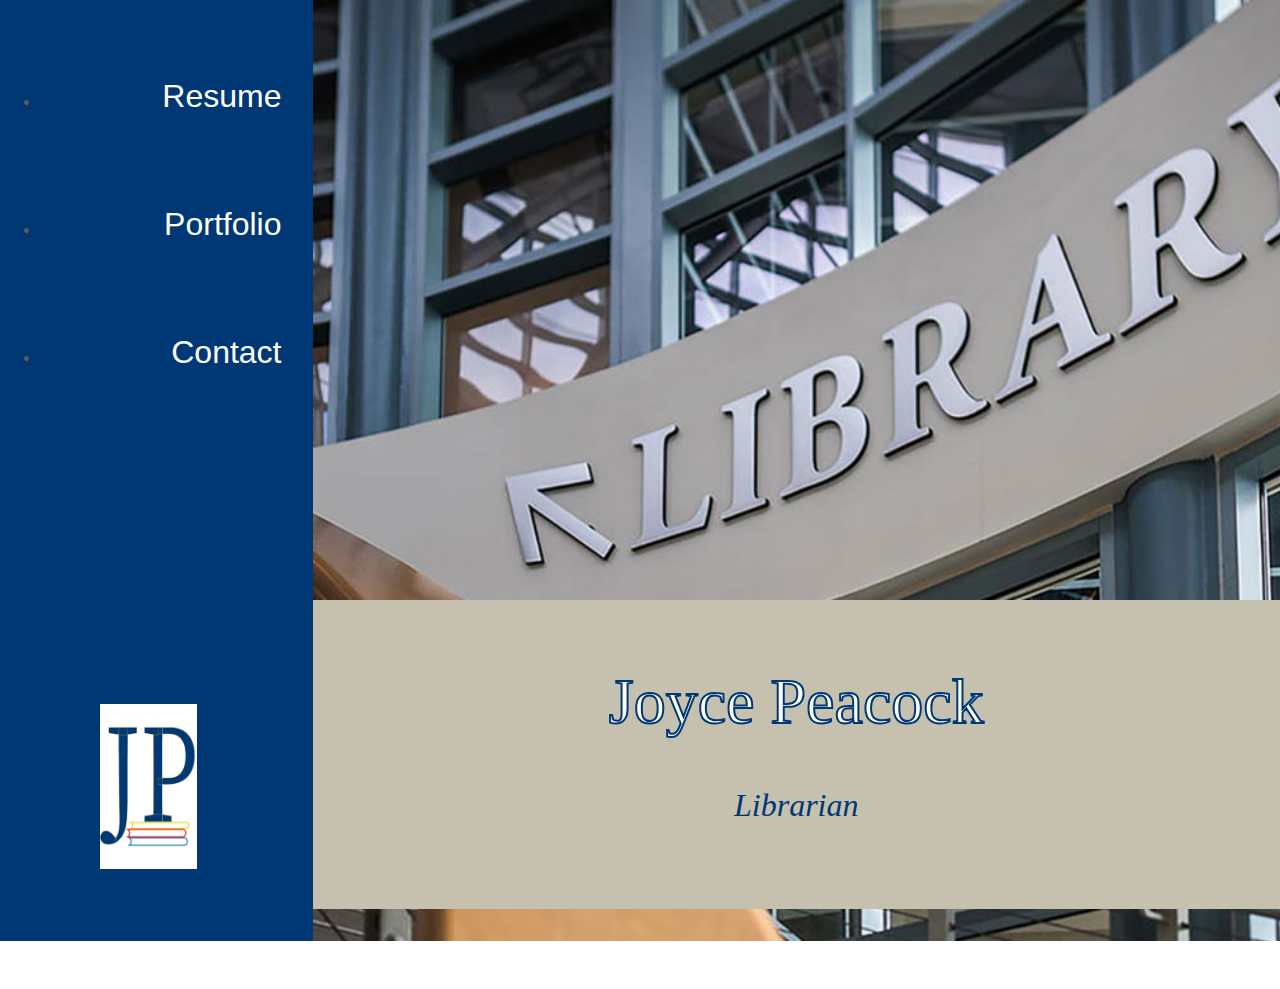
==== index.html @ 55cbd966 "homepage" ====
<!doctype html>
<html class="" lang="en">

  <head>
    <meta charset="utf-8">

    <title>Week 4</title>

    <meta name="description" content="">
    <meta name="viewport" content="width=device-width, initial-scale=1">

    <link rel="stylesheet" href="css/bootstrap.min.css">
    <link rel="stylesheet" href="css/styles.css">

    <script src="https://ajax.googleapis.com/ajax/libs/jquery/3.4.1/jquery.min.js"></script>
    <script src="js/bootstrap.min.js"></script>
    <script src="js/scripts.js"></script>
  </head>

  <body>

<!--initial row-->
<div class="container-flex">
  <div class="row">
    <div class="col-12 col-md-3 justify-content-between menubox">
      <ul class="justify-content-between home-menu">
        <li>
          <a class="nav-link active "href="resume.html" target="_blank" alt="Resume">Resume</a>
        </li>
        <li>
          <a class="nav-link" href="portfolio.html" target="-blank" alt="Portfolio">Portfolio</a>
        </li>
        <li>
          <a class="nav-link" href="contact.html" target="_blank" alt="Contact">Contact</a>
        </li>
      </ul>
      <img src="images/jpfavicon.jpg" class="favicon-home" height="165px" alt="JP">
    </div>
    <div class="col-12 col-md-9 stairs">
      <div class="container-flex justify-content-center">
        <div class="jumbotron">
          <h1>Joyce Peacock</h1>
            <p>Librarian</p>
          </div>
        </div>
      </div>
    </div>
  </div>

	</body>

</html>
---- css/styles.css ----
/* GLOBAL STYLES
-------------------------------------------------- */
/* Padding below the footer and lighter body text */
body {
  padding-bottom: 3rem;
  color: #5a5a5a;
  font-family: trebuchet, sans-serif; }

/* CUSTOMIZE THE CAROUSEL
-------------------------------------------------- */
/* Carousel base class */
.carousel {
  margin-bottom: 4rem; }

/* Since positioning the image, we need to help out the caption */
.carousel-caption {
  bottom: 3rem;
  z-index: 10; }

/* Declare heights because of positioning of img element */
.carousel-item {
  height: 32rem;
  background-color: #777; }

.carousel-item > img {
  position: absolute;
  top: 0;
  left: 0;
  min-width: 100%;
  height: 32rem; }

/* MARKETING CONTENT
-------------------------------------------------- */
/* Center align the text within the three columns below the carousel */
.marketing .col-lg-4 {
  margin-bottom: 1.5rem;
  text-align: center; }

.marketing h2 {
  font-weight: 400; }

.marketing .col-lg-4 p {
  margin-right: .75rem;
  margin-left: .75rem; }

/* Featurettes
------------------------- */
.featurette-divider {
  margin: 5rem 0;
  /* Space out the Bootstrap <hr> more */ }

/* Thin out the marketing headings */
.featurette-heading {
  font-weight: 300;
  line-height: 1;
  letter-spacing: -.05rem; }

/* RESPONSIVE CSS
-------------------------------------------------- */
@media (min-width: 40em) {
  /* Bump up size of carousel content */
  .carousel-caption p {
    margin-bottom: 1.25rem;
    font-size: 1.25rem;
    line-height: 1.4; }
  .featurette-heading {
    font-size: 50px; } }

@media (min-width: 62em) {
  .featurette-heading {
    margin-top: 7rem; } }

/*Homepage*/
.nav-link {
  list-style-type: none;
  text-align: right;
  color: white;
  display: flex;
  flex-direction: column;
  justify-content: space-between;
  font-size: 2em;
  margin-top: 4rem; }
  .nav-link a {
    color: white; }

.menubox {
  background-color: #003876; }

.stairs {
  background-image: url(../images/library_stairs.jpg);
  background-size: cover; }

.jumbotron {
  margin-top: 600px;
  border-radius: 0px;
  margin-left: -15px;
  position: static;
  background: #c6c1af; }
  .jumbotron p {
    text-align: center;
    font-family: calisto, times new roman;
    font-size: 2em;
    font-style: italic;
    color: #003876; }
  .jumbotron h1 {
    font-family: calisto, times new roman;
    font-size: 4em;
    color: white;
    -webkit-text-stroke: 2px #003876;
    text-align: center;
    margin-bottom: 40px; }

.favicon-home {
  margin-top: 20rem;
  display: block;
  margin-left: auto;
  margin-right: auto; }
  @media only screen and (max-width: 978px) {
    .favicon-home {
      display: none; } }
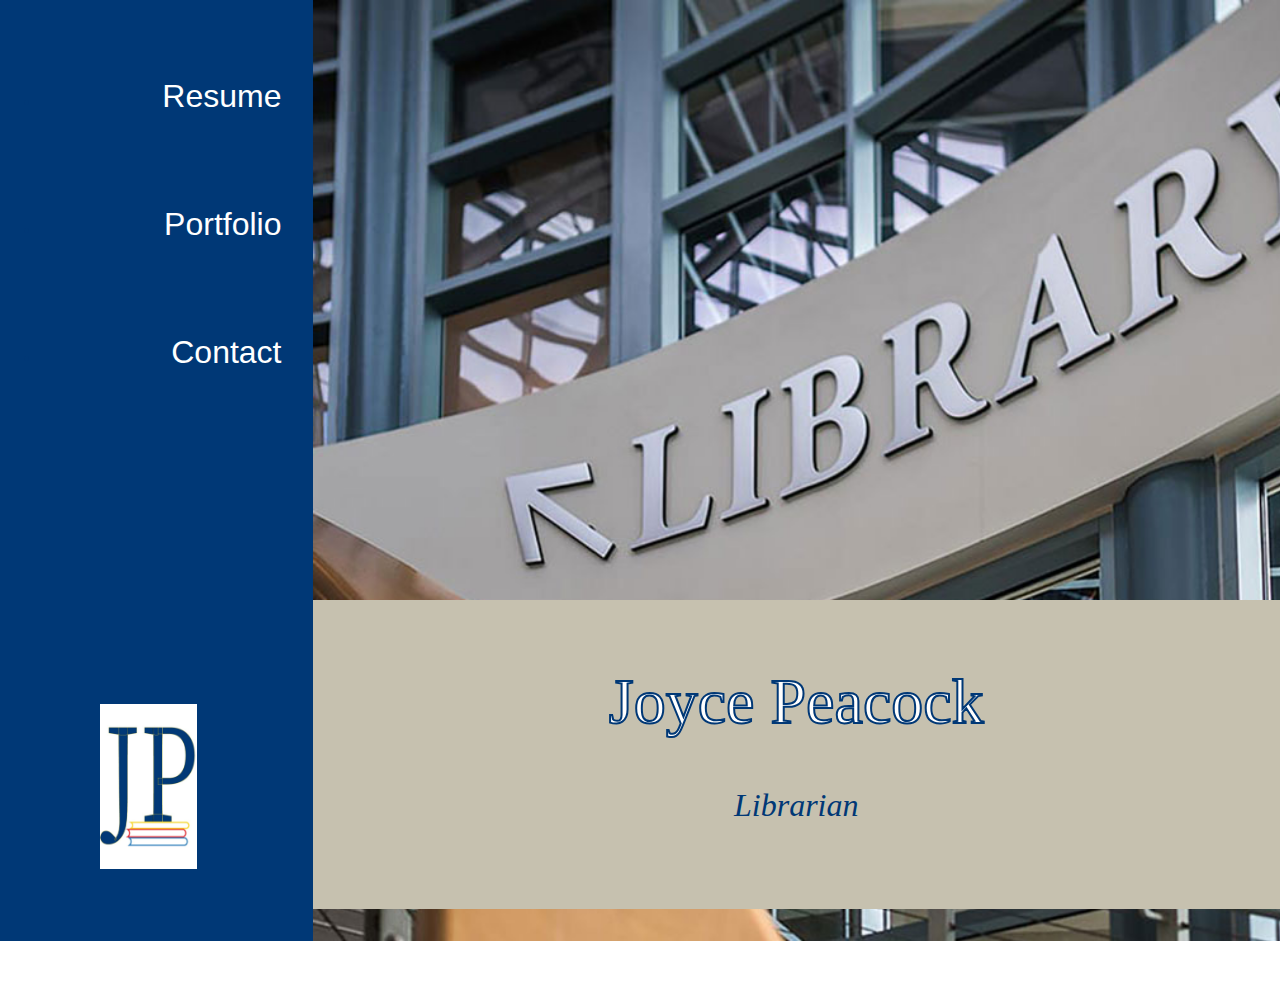
==== commit 49c6d7e4: "Resume page done" ====
--- a/index.html
+++ b/index.html
@@ -25,13 +25,13 @@
     <div class="col-12 col-md-3 justify-content-between menubox">
       <ul class="justify-content-between home-menu">
         <li>
-          <a class="nav-link active "href="resume.html" target="_blank" alt="Resume">Resume</a>
+          <a class="nav-link home-link active" href="resume.html" target="_blank" alt="Resume">Resume</a>
         </li>
         <li>
-          <a class="nav-link" href="portfolio.html" target="-blank" alt="Portfolio">Portfolio</a>
+          <a class="nav-link home-link" href="portfolio.html" target="-blank" alt="Portfolio">Portfolio</a>
         </li>
         <li>
-          <a class="nav-link" href="contact.html" target="_blank" alt="Contact">Contact</a>
+          <a class="nav-link home-link" href="contact.html" target="_blank" alt="Contact">Contact</a>
         </li>
       </ul>
       <img src="images/jpfavicon.jpg" class="favicon-home" height="165px" alt="JP">
--- a/css/styles.css
+++ b/css/styles.css
@@ -4,7 +4,91 @@
 body {
   padding-bottom: 3rem;
   color: #5a5a5a;
-  font-family: trebuchet, sans-serif; }
+  font-family: trebuchet, sans-serif;
+  color: #003876; }
+
+/*--------------------------------------------------------------
+# Navigation Menu
+--------------------------------------------------------------*/
+/* Desktop Navigation */
+.nav-menu * {
+  margin: 0;
+  padding: 0;
+  list-style: none; }
+
+.nav-menu > ul > li {
+  position: relative;
+  white-space: nowrap; }
+
+.nav-menu a {
+  display: flex;
+  align-items: center;
+  color: white;
+  padding: 10px 18px;
+  margin-bottom: 8px;
+  transition: 0.3s;
+  font-size: 15px;
+  border-radius: 50px;
+  background: #003876;
+  height: 56px;
+  width: 100%;
+  overflow: hidden;
+  transition: 0.3s; }
+
+.nav-menu a i {
+  font-size: 20px; }
+
+.nav-menu a span {
+  padding: 0 5px 0 7px;
+  color: white; }
+
+@media (min-width: 992px) {
+  .nav-menu a {
+    width: 56px; }
+  .nav-menu a span {
+    display: none;
+    color: #fff; } }
+
+.nav-menu a:hover, .nav-menu .active > a, .nav-menu li:hover > a {
+  color: #fff;
+  background: #003876; }
+
+.nav-menu a:hover span, .nav-menu .active > a span, .nav-menu li:hover > a span {
+  color: #fff; }
+
+.nav-menu a:hover, .nav-menu li:hover > a {
+  width: 100%;
+  color: #fff; }
+
+.nav-menu a:hover span, .nav-menu li:hover > a span {
+  display: block; }
+
+/* Mobile Navigation */
+.mobile-nav-toggle {
+  position: fixed;
+  right: 15px;
+  top: 15px;
+  z-index: 9998;
+  border: 0;
+  background: none;
+  font-size: 24px;
+  transition: all 0.4s;
+  outline: none !important;
+  line-height: 1;
+  cursor: pointer;
+  text-align: right; }
+
+.mobile-nav-toggle i {
+  color: #45505b; }
+
+.mobile-nav-active {
+  overflow: hidden; }
+
+.mobile-nav-active #header {
+  left: 0; }
+
+.mobile-nav-active .mobile-nav-toggle i {
+  color: #003876; }
 
 /* CUSTOMIZE THE CAROUSEL
 -------------------------------------------------- */
@@ -71,7 +155,7 @@
     margin-top: 7rem; } }
 
 /*Homepage*/
-.nav-link {
+.home-menu .nav-link {
   list-style-type: none;
   text-align: right;
   color: white;
@@ -80,8 +164,11 @@
   justify-content: space-between;
   font-size: 2em;
   margin-top: 4rem; }
-  .nav-link a {
-    color: white; }
+
+.home-menu a {
+  color: white; }
+  .home-menu a .nav-link:hover {
+    color: white !important; }
 
 .menubox {
   background-color: #003876; }
@@ -118,3 +205,134 @@
   @media only screen and (max-width: 978px) {
     .favicon-home {
       display: none; } }
+
+/*Resume page*/
+/*navigation*/
+.navbar {
+  color: #003876;
+  background-color: #c6c1af;
+  font-weight: 700;
+  margin-left: 0px;
+  margin-right: 0px;
+  display: inline-flex; }
+
+#header {
+  top: 0;
+  left: 0;
+  bottom: 0;
+  transition: all 0.5s;
+  padding: 15px;
+  overflow-y: auto;
+  background-color: #003876; }
+  #header h1 {
+    font-family: calisto, times new roman;
+    font-size: 3rem;
+    color: white;
+    text-align: center; }
+
+.nav-brand {
+  color: #003876;
+  font-size: 1em;
+  text-transform: uppercase;
+  text-decoration: none;
+  margin-left: 75px; }
+
+.nav-brand:hover {
+  text-decoration: none;
+  border-bottom: 3px solid #003876;
+  color: #003876; }
+
+.nav-group .nav-link {
+  font-size: 1em;
+  color: #003876;
+  text-transform: uppercase;
+  text-decoration: none; }
+
+.nav-group .nav-link:hover {
+  border-bottom: 3px solid #003876;
+  color: #003876; }
+
+/*Resume Navigation Menu*/
+.nav-menu * {
+  margin: 0;
+  padding: 0;
+  list-style: none; }
+
+.nav-menu > ul > li {
+  position: relative;
+  white-space: nowrap;
+  margin-left: 30px; }
+
+.nav-menu a {
+  display: flex;
+  align-items: center;
+  color: white;
+  padding: 10px 18px;
+  margin-bottom: 8px;
+  transition: 0.3s;
+  font-size: 2em;
+  border-radius: 50px;
+  background: #003876;
+  height: 56px;
+  width: 100%;
+  overflow: hidden;
+  transition: 0.3s; }
+
+.nav-menu a i {
+  font-size: 1em; }
+
+.nav-menu a span {
+  padding: 0 5px 0 7px;
+  color: white; }
+
+@media (min-width: 992px) {
+  .nav-menu a {
+    width: 56px; }
+  .nav-menu a span {
+    display: none;
+    color: #fff; } }
+
+.nav-menu a:hover, .nav-menu .active > a, .nav-menu li:hover > a {
+  color: #fff;
+  background: #003876; }
+
+.nav-menu a:hover span, .nav-menu .active > a span, .nav-menu li:hover > a span {
+  color: #fff; }
+
+.nav-menu a:hover, .nav-menu li:hover > a {
+  width: 100%;
+  color: #fff; }
+
+.nav-menu a:hover span, .nav-menu li:hover > a span {
+  display: block; }
+
+.menubox-resume {
+  background-color: #003876; }
+
+/*resume page*/
+.favicon-resume {
+  float: right;
+  margin-right: 50px; }
+
+.resume-proper {
+  margin-left: 75px;
+  margin-right: 75px; }
+  .resume-proper h2 {
+    font-family: calisto, times new roman;
+    font-size: 3em; }
+  .resume-proper h3 {
+    margin-top: 40px;
+    text-align: center;
+    font-size: 2em; }
+  .resume-proper h4 {
+    margin-top: 30px; }
+  .resume-proper h5 span {
+    font-style: italic;
+    color: #003876; }
+
+.contact-resume {
+  clear: right;
+  text-align: center; }
+  .contact-resume a {
+    font-size: 1em;
+    color: #003876; }
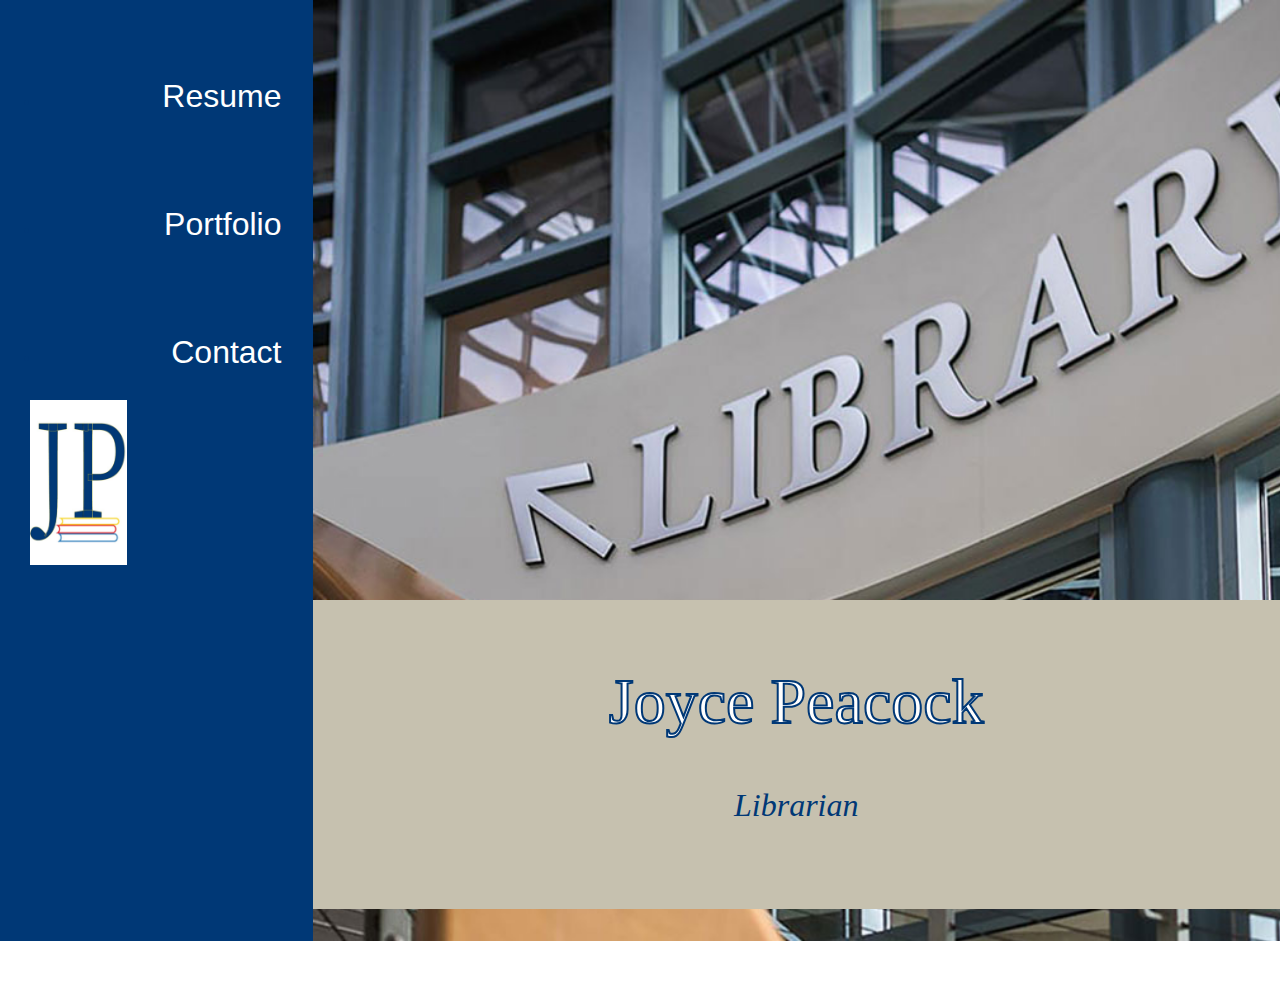
==== commit 9d605982: "portfolio done" ====
--- a/index.html
+++ b/index.html
@@ -34,7 +34,7 @@
           <a class="nav-link home-link" href="contact.html" target="_blank" alt="Contact">Contact</a>
         </li>
       </ul>
-      <img src="images/jpfavicon.jpg" class="favicon-home" height="165px" alt="JP">
+      <img src="images/jpfavicon.jpg" class="favicon-portfolio" height="165px" alt="JP">
     </div>
     <div class="col-12 col-md-9 stairs">
       <div class="container-flex justify-content-center">
--- a/css/styles.css
+++ b/css/styles.css
@@ -99,45 +99,24 @@
 /* Since positioning the image, we need to help out the caption */
 .carousel-caption {
   bottom: 3rem;
-  z-index: 10; }
+  color: #003876;
+  display: block; }
 
 /* Declare heights because of positioning of img element */
 .carousel-item {
   height: 32rem;
-  background-color: #777; }
+  background-color: white; }
+  .carousel-item h3 {
+    font-family: calisto, times new roman; }
 
 .carousel-item > img {
-  position: absolute;
   top: 0;
   left: 0;
-  min-width: 100%;
-  height: 32rem; }
-
-/* MARKETING CONTENT
--------------------------------------------------- */
-/* Center align the text within the three columns below the carousel */
-.marketing .col-lg-4 {
-  margin-bottom: 1.5rem;
-  text-align: center; }
-
-.marketing h2 {
-  font-weight: 400; }
-
-.marketing .col-lg-4 p {
-  margin-right: .75rem;
-  margin-left: .75rem; }
-
-/* Featurettes
-------------------------- */
-.featurette-divider {
-  margin: 5rem 0;
-  /* Space out the Bootstrap <hr> more */ }
-
-/* Thin out the marketing headings */
-.featurette-heading {
-  font-weight: 300;
-  line-height: 1;
-  letter-spacing: -.05rem; }
+  height: 100%;
+  width: auto; }
+
+.carousel-indicators li {
+  color: #003876; }
 
 /* RESPONSIVE CSS
 -------------------------------------------------- */
@@ -336,3 +315,51 @@
   .contact-resume a {
     font-size: 1em;
     color: #003876; }
+
+/*portfolio page*/
+.carousel-control-next-icon {
+  background-color: #003876; }
+
+.carousel-control-prev-icon {
+  background-color: #003876; }
+
+.favicon-portfolio {
+  text-align: center;
+  margin-left: 30px; }
+
+.portfolio-head h1 {
+  font-family: calisto, times new roman;
+  font-size: 4em;
+  margin-top: 0;
+  text-align: center;
+  margin-left: -2em; }
+
+.booklists h2 {
+  text-align: center;
+  font-size: 1.5em;
+  margin-bottom: 2em; }
+
+.booklists p {
+  text-align: center;
+  color: #003876; }
+
+.booklists a {
+  color: #003876; }
+
+.guides h2 {
+  text-align: center;
+  font-size: 1.5em;
+  margin-top: 2em;
+  margin-bottom: 2em; }
+
+.research-guides {
+  background-color: #c6c1af;
+  padding-bottom: 5em; }
+
+.carousel-main {
+  padding: 2em; }
+  .carousel-main h2 {
+    font-size: 1.5em;
+    background: #003876;
+    color: white;
+    padding: 1em; }
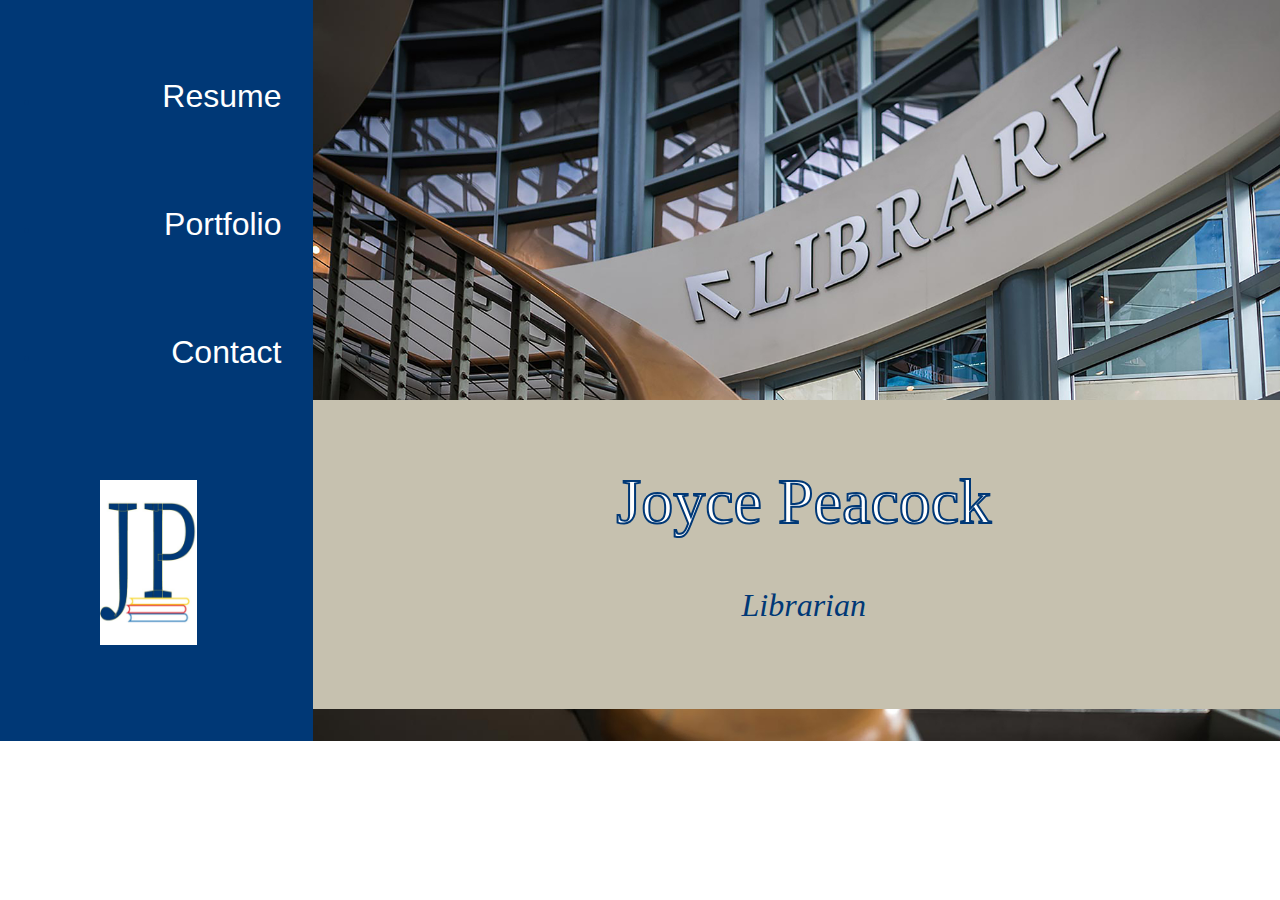
==== commit 28abf06b: "fixing some css" ====
--- a/index.html
+++ b/index.html
@@ -4,11 +4,11 @@
   <head>
     <meta charset="utf-8">
 
-    <title>Week 4</title>
+    <title>About Joyce Peacock</title>
 
-    <meta name="description" content="">
+    <meta name="description" content="About Joyce Peacock">
     <meta name="viewport" content="width=device-width, initial-scale=1">
-
+    <link rel="icon" href="https://joycepeacocklibrarian.xyz/images/jpfavicon.png">
     <link rel="stylesheet" href="css/bootstrap.min.css">
     <link rel="stylesheet" href="css/styles.css">
 
@@ -22,7 +22,7 @@
 <!--initial row-->
 <div class="container-flex">
   <div class="row">
-    <div class="col-12 col-md-3 justify-content-between menubox">
+    <div class="col-12 col-md-3 justify-content-center menubox">
       <ul class="justify-content-between home-menu">
         <li>
           <a class="nav-link home-link active" href="resume.html" target="_blank" alt="Resume">Resume</a>
@@ -34,7 +34,7 @@
           <a class="nav-link home-link" href="contact.html" target="_blank" alt="Contact">Contact</a>
         </li>
       </ul>
-      <img src="images/jpfavicon.jpg" class="favicon-portfolio" height="165px" alt="JP">
+      <img src="images/jpfavicon.jpg" class="favicon-home" height="165px" alt="JP">
     </div>
     <div class="col-12 col-md-9 stairs">
       <div class="container-flex justify-content-center">
--- a/css/styles.css
+++ b/css/styles.css
@@ -157,9 +157,10 @@
   background-size: cover; }
 
 .jumbotron {
-  margin-top: 600px;
+  margin-top: 400px;
   border-radius: 0px;
   margin-left: -15px;
+  margin-right: -15px;
   position: static;
   background: #c6c1af; }
   .jumbotron p {
@@ -177,10 +178,10 @@
     margin-bottom: 40px; }
 
 .favicon-home {
-  margin-top: 20rem;
-  display: block;
+  margin-top: 6em;
   margin-left: auto;
-  margin-right: auto; }
+  margin-right: auto;
+  display: block; }
   @media only screen and (max-width: 978px) {
     .favicon-home {
       display: none; } }
@@ -293,12 +294,16 @@
   float: right;
   margin-right: 50px; }
 
+.contact-resume h2 {
+  font-family: calisto, times new roman;
+  font-size: 4em; }
+
 .resume-proper {
   margin-left: 75px;
   margin-right: 75px; }
-  .resume-proper h2 {
-    font-family: calisto, times new roman;
-    font-size: 3em; }
+  .resume-proper a {
+    font-size: 1em;
+    color: #003876; }
   .resume-proper h3 {
     margin-top: 40px;
     text-align: center;
@@ -363,3 +368,40 @@
     background: #003876;
     color: white;
     padding: 1em; }
+
+/*contact*/
+.contact-background {
+  background: url(../images/bookstacks.jpg);
+  background-size: cover;
+  margin: -20px; }
+
+.favicon-contact {
+  z-index: -9999;
+  margin-left: 8rem;
+  margin-top: 40px; }
+
+.contact-box {
+  background: white;
+  border-color: #FFF200;
+  border-style: solid;
+  border-radius: 10px;
+  border-width: 5px;
+  margin-top: 4em;
+  margin-bottom: 9em;
+  padding-bottom: 5em; }
+  .contact-box a {
+    color: #003876; }
+  .contact-box img {
+    border-color: #FFF200;
+    border-style: solid;
+    border-radius: 10px;
+    border-width: 5px; }
+
+.info {
+  text-align: right;
+  font-size: 1.5em; }
+
+#box-title {
+  font-family: calisto, times new roman;
+  font-size: 4em;
+  text-align: right; }
